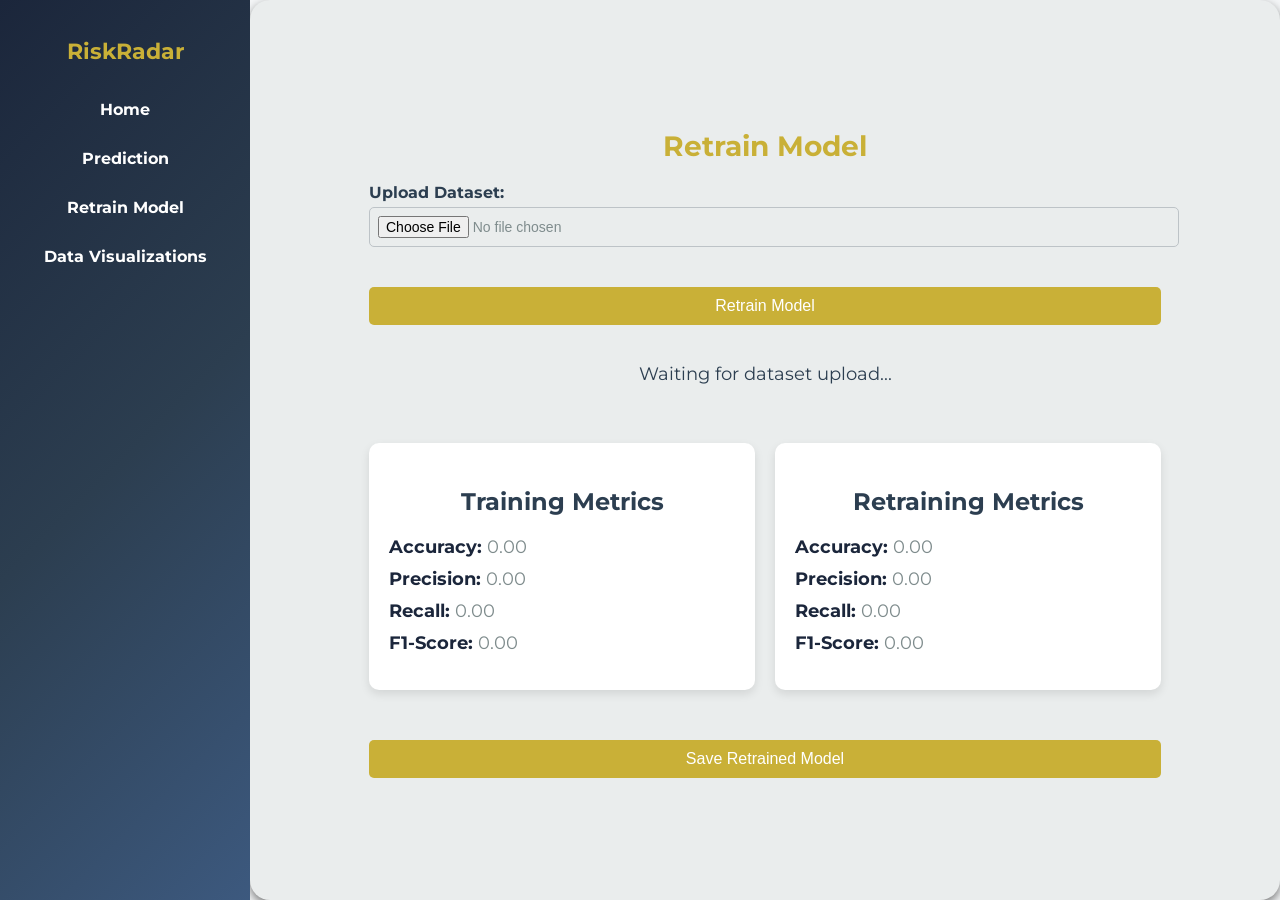
==== src/Front_end/retrain.html @ d1b21d8e "single pred works front and back but bulky not yet" ====
<!DOCTYPE html>
<html lang="en">
<head>
    <meta charset="UTF-8">
    <meta name="viewport" content="width=device-width, initial-scale=1.0">
    <title>Retrain Model</title>
    <link href="https://fonts.googleapis.com/css2?family=Montserrat:wght@400;600&display=swap" rel="stylesheet">
    <link rel="stylesheet" href="retrain.css">
</head>
<body>
    <nav>
        <h2>RiskRadar</h2>
        <ul>
            <li><a href="main.html">Home</a></li>
            <li><a href="predict.html">Prediction</a></li>
            <li><a href="retrain.html">Retrain Model</a></li>
            <li><a href="visualizations.html">Data Visualizations</a></li>
        </ul>
    </nav>
    
    <div class="content">
        <h2>Retrain Model</h2>
        
        <!-- Form for uploading dataset -->
        <form action="#" method="POST" class="retrain-form">
            <div class="form-item">
                <label for="dataset-upload">Upload Dataset:</label>
                <input type="file" id="dataset-upload" name="dataset" required>
            </div>
            
            <!-- Retrain button -->
            <button type="submit">Retrain Model</button>
        </form>

        <!-- Model status feedback -->
        <div class="status" id="status">
            <p>Waiting for dataset upload...</p>
        </div>

        <!-- Model metrics display -->
        <div class="metrics-container">
            <div class="metrics-box">
                <h3>Training Metrics</h3>
                <ul>
                    <li><strong>Accuracy:</strong> <span id="accuracy">0.00</span></li>
                    <li><strong>Precision:</strong> <span id="precision">0.00</span></li>
                    <li><strong>Recall:</strong> <span id="recall">0.00</span></li>
                    <li><strong>F1-Score:</strong> <span id="f1-score">0.00</span></li>
                </ul>
            </div>
            
            <div class="metrics-box">
                <h3>Retraining Metrics</h3>
                <ul>
                    <li><strong>Accuracy:</strong> <span id="val-accuracy">0.00</span></li>
                    <li><strong>Precision:</strong> <span id="val-precision">0.00</span></li>
                    <li><strong>Recall:</strong> <span id="val-recall">0.00</span></li>
                    <li><strong>F1-Score:</strong> <span id="val-f1-score">0.00</span></li>
                </ul>
            </div>
        </div>
        <!-- Add this right after your metrics container -->
        <div class="save-model">
            <button id="save-model-btn">Save Retrained Model</button>
            <p id="save-status"></p>
        </div>
    </div>

    <script>
        const form = document.querySelector(".retrain-form");
        const statusDiv = document.getElementById("status");
        const accuracyElem = document.getElementById("accuracy");
        const precisionElem = document.getElementById("precision");
        const recallElem = document.getElementById("recall");
        const f1ScoreElem = document.getElementById("f1-score");

        form.addEventListener("submit", function(event) {
            event.preventDefault();
            statusDiv.innerHTML = "<p>Retraining in progress...</p>";

            // Simulate the retraining process (this would be replaced with a backend call)
            setTimeout(() => {
                // Simulated metrics after retraining
                const accuracy = 0.85;  // Example value, this would be returned from the model's evaluation
                const precision = 0.88;
                const recall = 0.83;
                const f1Score = 0.85;

                // Display the metrics
                accuracyElem.textContent = accuracy.toFixed(2);
                precisionElem.textContent = precision.toFixed(2);
                recallElem.textContent = recall.toFixed(2);
                f1ScoreElem.textContent = f1Score.toFixed(2);

                // Show the updated metrics
                statusDiv.innerHTML = "<p>Model retrained successfully!</p>";
            }, 2000); // Simulate retraining time with a timeout
        });
    </script>
</body>
</html>
---- src/Front_end/retrain.css ----
/* Core Styles from Main */
body {
    display: flex;
    margin: 0;
    font-family: 'Montserrat', sans-serif;
    background-color: #F4F6F7;
    color: #7F8C8D;
}

nav {
    width: 250px;
    height: 100vh;
    background: linear-gradient(135deg, #1B263B, #2C3E50, #3D5A80);
    color: white;
    padding-top: 20px;
    position: fixed;
}

nav h2 {
    text-align: center;
    margin-bottom: 20px;
    font-size: 22px;
    font-weight: bold;
    color:  #C9B037;
}

nav ul {
    list-style: none;
    padding: 0;
}

nav ul li {
    padding: 15px;
    text-align: center;
}

nav ul li a {
    color: white;
    text-decoration: none;
    display: block;
    font-weight: bold;
    transition: color 0.3s ease-in-out;
}

nav ul li:hover {
    background-color: #4C5C68;
    border-radius: 10px;
}

/* Retrain Page Layout */
.content {
    padding: 20px;
    background: #EAEDED;
    border-radius: 20px;
    box-shadow: 0px 4px 10px rgba(0, 0, 0, 0.5);
    display: flex;
    flex-direction: column;
    align-items: center;
    justify-content: center; /* Vertically center content */
    min-height: 100vh; /* Take full height of viewport */
    width: calc(100% - 250px); /* Adjust width based on the sidebar width */
    margin-left: 250px; /* Position the content to the right of the sidebar */
    box-sizing: border-box; /* Ensure padding is included in width calculation */
}

/* Form Styling */
h2 {
    color: #C9B037;
    font-size: 28px;
    font-weight: bold;
    margin-bottom: 20px;
}

/* Form grid layout: 2 columns with added space between them */
.retrain-form {
    display: flex;
    flex-direction: column;
    width: 80%;
    max-width: 1200px; /* Limit the form width */
    margin: 0 auto; /* Center the form container */
}

.form-item {
    display: flex;
    flex-direction: column;
    align-items: flex-start;
    margin-bottom: 20px;
}

.form-item label {
    font-weight: bold;
    margin-bottom: 5px;
    color: #2C3E50;
}

.form-item input {
    padding: 8px;
    font-size: 14px;
    border: 1px solid #BDC3C7;
    border-radius: 5px;
    width: 100%;
}

/* Button styling */
button {
    background-color: #C9B037;
    color: white;
    padding: 10px 20px;
    font-size: 16px;
    border: none;
    border-radius: 5px;
    cursor: pointer;
    transition: background-color 0.3s ease;
    margin-top: 20px; /* Space between the form and the button */
}

button:hover {
    background-color: #1B263B;
}

/* Metrics Styling */
.metrics {
    margin-top: 40px;
    background-color: #ffffff;
    padding: 20px;
    border-radius: 10px;
    box-shadow: 0px 4px 10px rgba(0, 0, 0, 0.1);
    width: 80%;
    max-width: 1000px;
}

.metrics h3 {
    color: #2C3E50;
    font-size: 24px;
    font-weight: bold;
    margin-bottom: 20px;
}

.metrics ul {
    list-style: none;
    padding: 0;
}

.metrics ul li {
    font-size: 18px;
    margin: 10px 0;
}

.metrics strong {
    color: #1B263B;
}

/* Status Styling */
.status {
    font-size: 18px;
    color: #2C3E50;
    margin-top: 20px;
    text-align: center;
}

/* Metrics Container */
.metrics-container {
    display: grid;
    grid-template-columns: 1fr 1fr;
    gap: 20px;
    width: 80%;
    max-width: 1000px;
    margin-top: 40px;
}

/* Metrics Box */
.metrics-box {
    background-color: #ffffff;
    padding: 20px;
    border-radius: 10px;
    box-shadow: 0px 4px 10px rgba(0, 0, 0, 0.1);
}

.metrics-box h3 {
    color: #2C3E50;
    font-size: 24px;
    font-weight: bold;
    margin-bottom: 20px;
    text-align: center;
}

.metrics-box ul {
    list-style: none;
    padding: 0;
}

.metrics-box ul li {
    font-size: 18px;
    margin: 10px 0;
}

.metrics-box strong {
    color: #1B263B;
}

/* Save Model Button */
.save-model {
    width: 80%;
    max-width: 1200px; /* Matching your form's max-width */
    margin: 30px auto 0;
    text-align: center;
}

#save-model-btn {
    background-color: #C9B037;
    color: white;
    padding: 10px 20px;
    font-size: 16px;
    border: none;
    border-radius: 5px;
    cursor: pointer;
    transition: background-color 0.3s ease;
    margin-top: 20px;
    width: 100%; /* Makes button full width of its container */
    display: block; /* Ensures it behaves like the retrain button */
    box-sizing: border-box; /* Includes padding in width calculation */
}

#save-model-btn:hover {
    background-color: #1B263B;
}
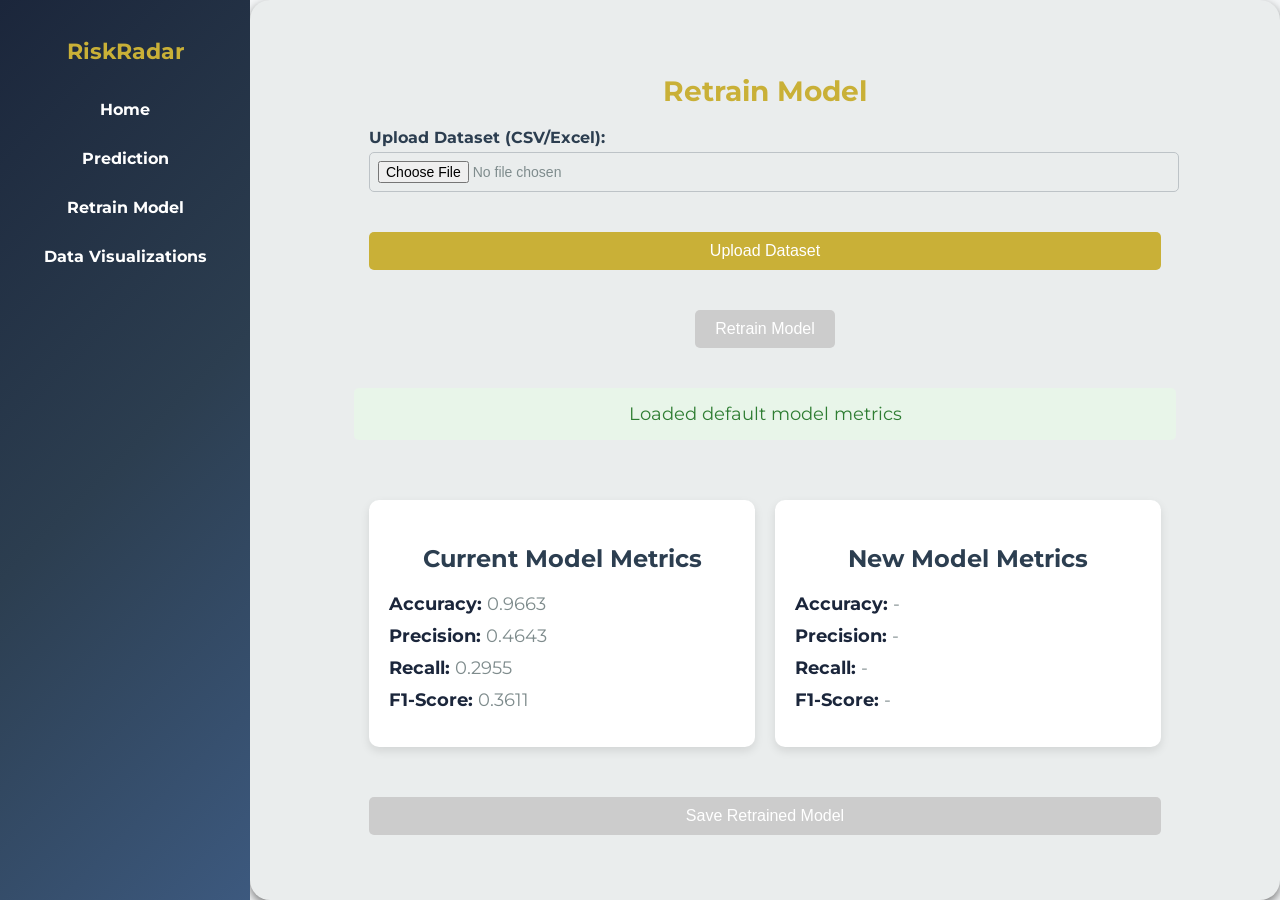
==== commit 45b28377: "hopefully working locally" ====
--- a/src/Front_end/retrain.html
+++ b/src/Front_end/retrain.html
@@ -6,6 +6,61 @@
     <title>Retrain Model</title>
     <link href="https://fonts.googleapis.com/css2?family=Montserrat:wght@400;600&display=swap" rel="stylesheet">
     <link rel="stylesheet" href="retrain.css">
+    <style>
+        .spinner {
+            display: none;
+            border: 4px solid rgba(0, 0, 0, 0.1);
+            border-radius: 50%;
+            border-top: 4px solid #C9B037;
+            width: 30px;
+            height: 30px;
+            animation: spin 1s linear infinite;
+            margin: 20px auto;
+        }
+        
+        @keyframes spin {
+            0% { transform: rotate(0deg); }
+            100% { transform: rotate(360deg); }
+        }
+        
+        .status {
+            padding: 15px;
+            margin: 20px 0;
+            border-radius: 5px;
+            background-color: #e3f2fd;
+            color: #0d47a1;
+            width: 80%;
+            max-width: 1200px;
+            text-align: center;
+        }
+        
+        .status.error {
+            background-color: #ffebee;
+            color: #c62828;
+        }
+        
+        .status.success {
+            background-color: #e8f5e9;
+            color: #2e7d32;
+        }
+        
+        #save-status {
+            margin-top: 10px;
+            font-size: 0.9em;
+        }
+        
+        button:disabled {
+            background-color: #cccccc !important;
+            cursor: not-allowed;
+        }
+        
+        .retrain-section {
+            margin: 20px 0;
+            text-align: center;
+            width: 80%;
+            max-width: 1200px;
+        }
+    </style>
 </head>
 <body>
     <nav>
@@ -22,80 +77,250 @@
         <h2>Retrain Model</h2>
         
         <!-- Form for uploading dataset -->
-        <form action="#" method="POST" class="retrain-form">
+        <form id="upload-form" enctype="multipart/form-data" class="retrain-form">
             <div class="form-item">
-                <label for="dataset-upload">Upload Dataset:</label>
-                <input type="file" id="dataset-upload" name="dataset" required>
+                <label for="dataset-upload">Upload Dataset (CSV/Excel):</label>
+                <input type="file" id="dataset-upload" name="dataset" accept=".csv,.xlsx,.xls" required>
             </div>
             
-            <!-- Retrain button -->
-            <button type="submit">Retrain Model</button>
+            <button type="submit">Upload Dataset</button>
+            <div class="spinner" id="upload-spinner"></div>
         </form>
+
+        <!-- Retrain button -->
+        <div class="retrain-section">
+            <button id="retrain-btn" disabled>Retrain Model</button>
+            <div class="spinner" id="retrain-spinner"></div>
+        </div>
 
         <!-- Model status feedback -->
         <div class="status" id="status">
-            <p>Waiting for dataset upload...</p>
+            <p>Upload a dataset to begin retraining process</p>
         </div>
 
         <!-- Model metrics display -->
         <div class="metrics-container">
             <div class="metrics-box">
-                <h3>Training Metrics</h3>
+                <h3>Current Model Metrics</h3>
                 <ul>
-                    <li><strong>Accuracy:</strong> <span id="accuracy">0.00</span></li>
-                    <li><strong>Precision:</strong> <span id="precision">0.00</span></li>
-                    <li><strong>Recall:</strong> <span id="recall">0.00</span></li>
-                    <li><strong>F1-Score:</strong> <span id="f1-score">0.00</span></li>
+                    <li><strong>Accuracy:</strong> <span id="accuracy">-</span></li>
+                    <li><strong>Precision:</strong> <span id="precision">-</span></li>
+                    <li><strong>Recall:</strong> <span id="recall">-</span></li>
+                    <li><strong>F1-Score:</strong> <span id="f1-score">-</span></li>
                 </ul>
             </div>
             
             <div class="metrics-box">
-                <h3>Retraining Metrics</h3>
+                <h3>New Model Metrics</h3>
                 <ul>
-                    <li><strong>Accuracy:</strong> <span id="val-accuracy">0.00</span></li>
-                    <li><strong>Precision:</strong> <span id="val-precision">0.00</span></li>
-                    <li><strong>Recall:</strong> <span id="val-recall">0.00</span></li>
-                    <li><strong>F1-Score:</strong> <span id="val-f1-score">0.00</span></li>
+                    <li><strong>Accuracy:</strong> <span id="new-accuracy">-</span></li>
+                    <li><strong>Precision:</strong> <span id="new-precision">-</span></li>
+                    <li><strong>Recall:</strong> <span id="new-recall">-</span></li>
+                    <li><strong>F1-Score:</strong> <span id="new-f1-score">-</span></li>
                 </ul>
             </div>
         </div>
-        <!-- Add this right after your metrics container -->
+        
+        <!-- Save model section -->
         <div class="save-model">
-            <button id="save-model-btn">Save Retrained Model</button>
+            <button id="save-model-btn" disabled>Save Retrained Model</button>
             <p id="save-status"></p>
         </div>
     </div>
 
     <script>
-        const form = document.querySelector(".retrain-form");
+        const API_BASE_URL = 'http://localhost:8000';
+        
+        // Static metrics from your notebook
+        const staticMetrics = {
+            accuracy: 0.9663,
+            precision: 0.4643,
+            recall: 0.2955,
+            f1: 0.3611
+        };
+        
+        // DOM elements
+        const uploadForm = document.getElementById("upload-form");
+        const retrainBtn = document.getElementById("retrain-btn");
+        const saveBtn = document.getElementById("save-model-btn");
         const statusDiv = document.getElementById("status");
+        
+        // Metrics elements
         const accuracyElem = document.getElementById("accuracy");
         const precisionElem = document.getElementById("precision");
         const recallElem = document.getElementById("recall");
         const f1ScoreElem = document.getElementById("f1-score");
-
-        form.addEventListener("submit", function(event) {
+        
+        const newAccuracyElem = document.getElementById("new-accuracy");
+        const newPrecisionElem = document.getElementById("new-precision");
+        const newRecallElem = document.getElementById("new-recall");
+        const newF1ScoreElem = document.getElementById("new-f1-score");
+        
+        // State
+        let currentModelId = null;
+        
+        // Helper functions
+        function toggleSpinner(spinnerId, show) {
+            document.getElementById(spinnerId).style.display = show ? 'block' : 'none';
+        }
+        
+        function updateStatus(message, isError = false, isSuccess = false) {
+            statusDiv.textContent = message;
+            statusDiv.className = 'status';
+            if (isError) statusDiv.classList.add('error');
+            if (isSuccess) statusDiv.classList.add('success');
+        }
+        
+        function formatMetric(value) {
+            return value !== null && value !== undefined ? value.toFixed(4) : '-';
+        }
+        
+        // Load current model metrics on page load
+        function loadCurrentMetrics() {
+            // Display static metrics from notebook
+            accuracyElem.textContent = formatMetric(staticMetrics.accuracy);
+            precisionElem.textContent = formatMetric(staticMetrics.precision);
+            recallElem.textContent = formatMetric(staticMetrics.recall);
+            f1ScoreElem.textContent = formatMetric(staticMetrics.f1);
+            
+            updateStatus("Loaded default model metrics", false, true);
+        }
+        
+        // Handle dataset upload (keep this exactly the same)
+        uploadForm.addEventListener("submit", async function(event) {
             event.preventDefault();
-            statusDiv.innerHTML = "<p>Retraining in progress...</p>";
-
-            // Simulate the retraining process (this would be replaced with a backend call)
-            setTimeout(() => {
-                // Simulated metrics after retraining
-                const accuracy = 0.85;  // Example value, this would be returned from the model's evaluation
-                const precision = 0.88;
-                const recall = 0.83;
-                const f1Score = 0.85;
-
-                // Display the metrics
-                accuracyElem.textContent = accuracy.toFixed(2);
-                precisionElem.textContent = precision.toFixed(2);
-                recallElem.textContent = recall.toFixed(2);
-                f1ScoreElem.textContent = f1Score.toFixed(2);
-
-                // Show the updated metrics
-                statusDiv.innerHTML = "<p>Model retrained successfully!</p>";
-            }, 2000); // Simulate retraining time with a timeout
+            const fileInput = document.getElementById("dataset-upload");
+            
+            if (!fileInput.files.length) {
+                updateStatus("Please select a file first", true);
+                return;
+            }
+            
+            toggleSpinner('upload-spinner', true);
+            updateStatus("Uploading dataset...");
+            
+            try {
+                const formData = new FormData();
+                formData.append("file", fileInput.files[0]);
+                
+                const response = await fetch(`${API_BASE_URL}/upload-training-data/`, {
+                    method: "POST",
+                    body: formData
+                });
+                
+                if (!response.ok) {
+                    const errorData = await response.json();
+                    throw new Error(errorData.detail || "Upload failed");
+                }
+                
+                const result = await response.json();
+                updateStatus(`Successfully uploaded ${result.records_added} records. ${result.invalid_records} records were invalid.`, false, true);
+                
+                // Enable retrain button
+                retrainBtn.disabled = false;
+                
+            } catch (error) {
+                console.error("Upload error:", error);
+                updateStatus(`Upload failed: ${error.message}`, true);
+            } finally {
+                toggleSpinner('upload-spinner', false);
+            }
+        });
+        
+        // Handle retrain button click (keep this the same)
+        retrainBtn.addEventListener("click", async function() {
+            toggleSpinner('retrain-spinner', true);
+            updateStatus("Retraining model... This may take a few moments.");
+            
+            try {
+                const response = await fetch(`${API_BASE_URL}/retrain/`, {
+                    method: "POST",
+                    headers: {
+                        "Content-Type": "application/json"
+                    }
+                });
+                
+                if (!response.ok) {
+                    const errorData = await response.json();
+                    throw new Error(errorData.detail || "Retraining failed");
+                }
+                
+                const result = await response.json();
+                currentModelId = result.model_id;
+                
+                // Update new metrics display
+                newAccuracyElem.textContent = formatMetric(result.metrics.accuracy);
+                newPrecisionElem.textContent = formatMetric(result.metrics.precision);
+                newRecallElem.textContent = formatMetric(result.metrics.recall);
+                newF1ScoreElem.textContent = formatMetric(result.metrics.f1);
+                
+                // Enable save button
+                saveBtn.disabled = false;
+                
+                updateStatus(result.message, false, true);
+                
+            } catch (error) {
+                console.error("Retrain error:", error);
+                updateStatus(`Retraining failed: ${error.message}`, true);
+            } finally {
+                toggleSpinner('retrain-spinner', false);
+            }
+        });
+        
+        // Handle save model button click (modified to update static metrics)
+        saveBtn.addEventListener("click", async function() {
+            if (!currentModelId) {
+                updateStatus("No model to save. Please retrain first.", true);
+                return;
+            }
+            
+            const saveStatus = document.getElementById("save-status");
+            saveStatus.textContent = "Saving model...";
+            saveStatus.style.color = "inherit";
+            
+            try {
+                const response = await fetch(`${API_BASE_URL}/save-model/`, {
+                    method: "POST",
+                    headers: {
+                        "Content-Type": "application/json"
+                    },
+                    body: JSON.stringify({
+                        model_id: currentModelId
+                    })
+                });
+                
+                if (!response.ok) {
+                    const errorData = await response.json();
+                    throw new Error(errorData.detail || "Save failed");
+                }
+                
+                // Update our static metrics to match the new model
+                staticMetrics.accuracy = parseFloat(newAccuracyElem.textContent);
+                staticMetrics.precision = parseFloat(newPrecisionElem.textContent);
+                staticMetrics.recall = parseFloat(newRecallElem.textContent);
+                staticMetrics.f1 = parseFloat(newF1ScoreElem.textContent);
+                
+                // Update the current metrics display
+                accuracyElem.textContent = newAccuracyElem.textContent;
+                precisionElem.textContent = newPrecisionElem.textContent;
+                recallElem.textContent = newRecallElem.textContent;
+                f1ScoreElem.textContent = newF1ScoreElem.textContent;
+                
+                saveStatus.textContent = "Model saved successfully!";
+                saveStatus.style.color = "#2e7d32";
+                updateStatus("Model saved successfully! Current metrics updated.", false, true);
+                
+            } catch (error) {
+                console.error("Save error:", error);
+                saveStatus.textContent = `Save failed: ${error.message}`;
+                saveStatus.style.color = "#c62828";
+            }
+        });
+        
+        // Initialize page
+        document.addEventListener('DOMContentLoaded', () => {
+            loadCurrentMetrics();
         });
     </script>
 </body>
-</html>
+</html>
